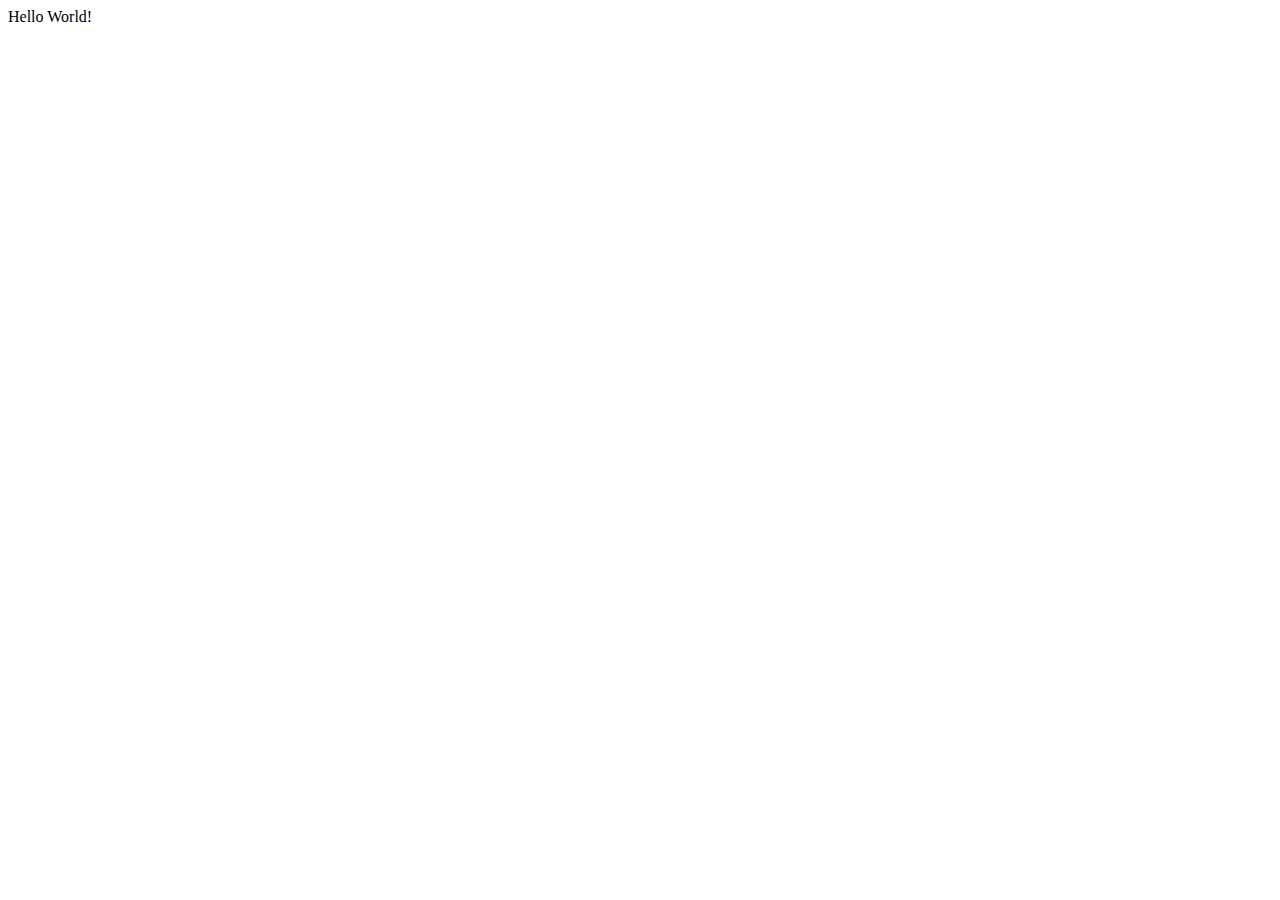
==== index.html @ f5573fec "Creating files and linking them together Created html, css, and js files Sets up html file and linke" ====
<!DOCTYPE html>
<html lang="en">

<head>
    <meta charset="UTF-8">
    <meta name="viewport" content="width=device-width, initial-scale=1.0">
    <title>Rock Paper Scissor</title>
    <link rel="stylesheet" href="./style.css">
</head>

<body>
    <div>Hello World!</div>
    <script src="./script.js"></script>
</body>

</html>
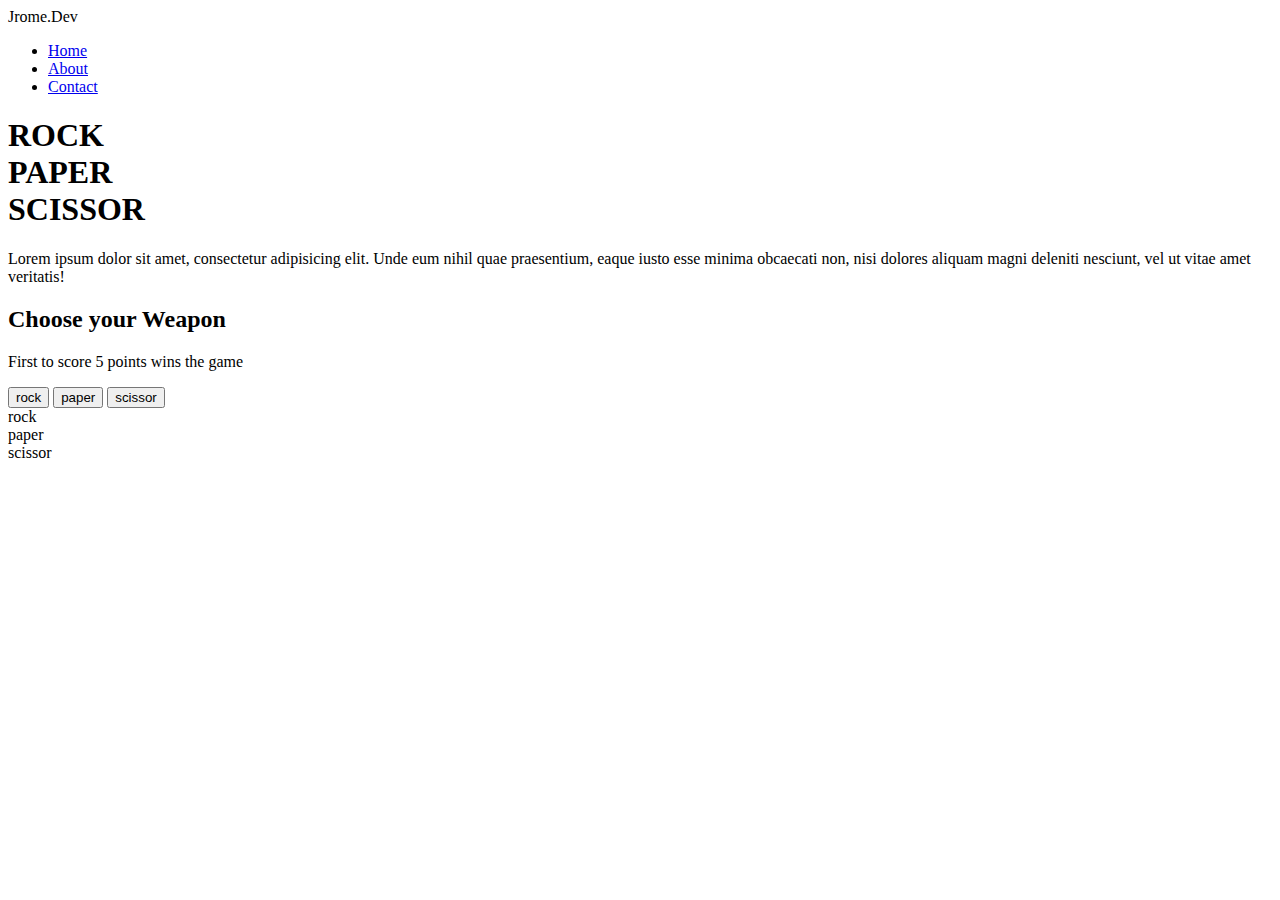
==== commit 61abb243: "Setting up html contents" ====
--- a/index.html
+++ b/index.html
@@ -9,7 +9,59 @@
 </head>
 
 <body>
-    <div>Hello World!</div>
+    <header>
+        <div class="content-wrapper">
+            <div class="logo-container">
+                <div class="image-contaienr"></div>
+                Jrome.Dev
+            </div>
+            <nav>
+                <ul>
+                    <li>
+                        <a href="#">Home</a>
+                    </li>
+                    <li>
+                        <a href="#">About</a>
+                    </li>
+                    <li>
+                        <a href="#">Contact</a>
+                    </li>
+                </ul>
+            </nav>
+        </div>
+    </header>
+    <main>
+        <div class="content-wrapper">
+            <div class="section1">
+                <h1 class="game-title">ROCK<br>PAPER<br>SCISSOR</h1>
+                <p class="game-description">Lorem ipsum dolor sit amet, consectetur adipisicing elit. Unde eum nihil
+                    quae praesentium, eaque iusto esse minima obcaecati non, nisi dolores aliquam magni deleniti
+                    nesciunt, vel ut vitae amet veritatis!</p>
+            </div>
+            <div class="section2"></div>
+        </div>
+    </main>
+
+
+    <div class="game-container">
+        <h2 id="result">Choose your Weapon</h2>
+        <p id="result-description">First to score 5 points wins the game</p>
+        <div class="flex-container">
+            <div class="user-options">
+                <div class="grid">
+                    <button class="button rock">rock</button>
+                    <button class="button paper">paper</button>
+                    <button class="button scissor">scissor</button>
+                </div>
+            </div>
+            <div class="computer-options">
+                <div class="button rock">rock</div>
+                <div class="button paper">paper</div>
+                <div class="button scissor">scissor</div>
+            </div>
+        </div>
+    </div>
+
     <script src="./script.js"></script>
 </body>
 
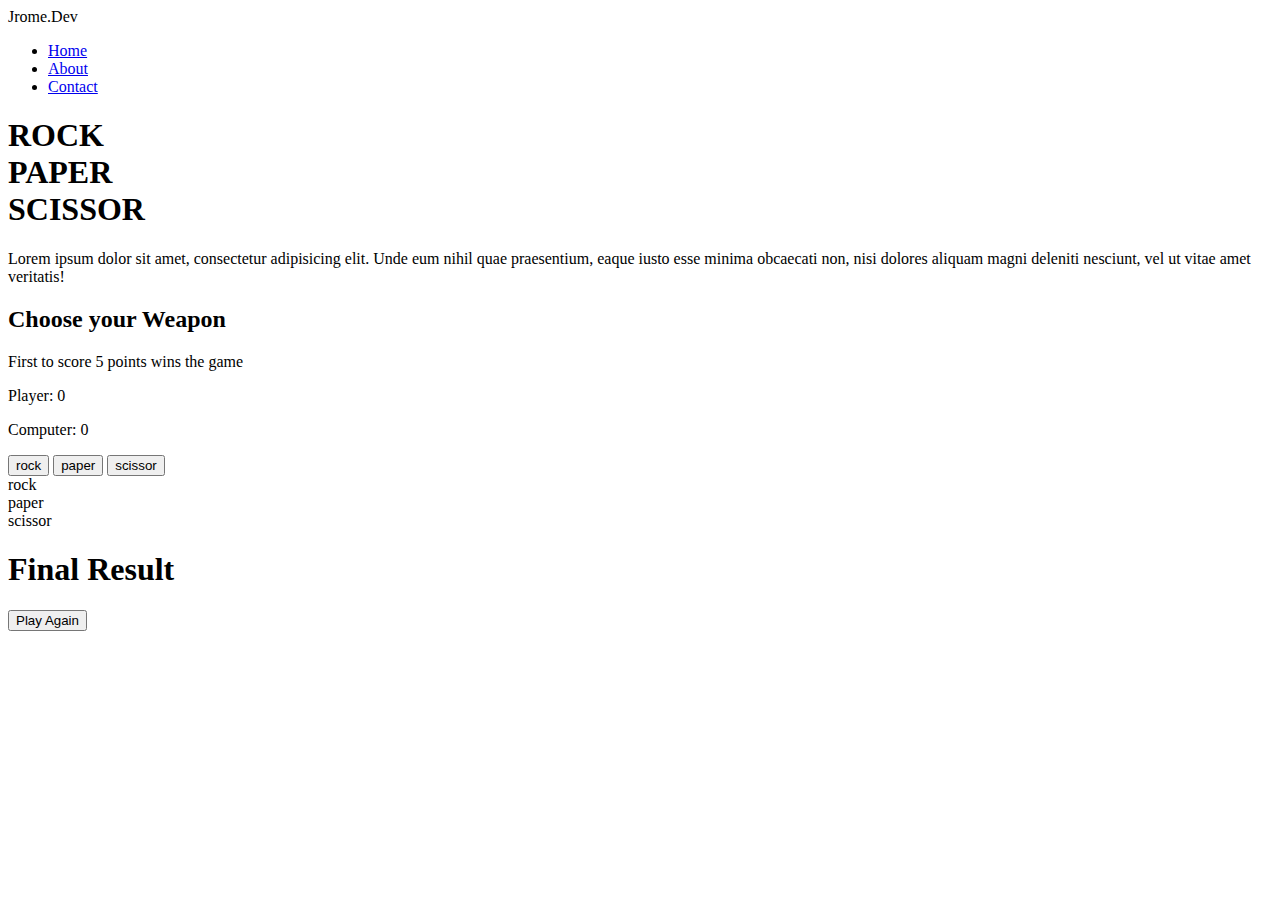
==== commit 54e79528: "Modified script to display results in the webpage" ====
--- a/index.html
+++ b/index.html
@@ -46,12 +46,25 @@
     <div class="game-container">
         <h2 id="result">Choose your Weapon</h2>
         <p id="result-description">First to score 5 points wins the game</p>
+
+        <div class="flex-container">
+            <div class="human-data">
+                <div class="image-container"></div>
+                <p id="human-score">Player: 0</p>
+            </div>
+            <div class="computer-data">
+                <div class="image-container"></div>
+                <p id="computer-score">Computer: 0</p>
+            </div>
+
+        </div>
+
         <div class="flex-container">
             <div class="user-options">
                 <div class="grid">
-                    <button class="button rock">rock</button>
-                    <button class="button paper">paper</button>
-                    <button class="button scissor">scissor</button>
+                    <button class="button rock" onclick="playRound(1)">rock</button>
+                    <button class="button paper" onclick="playRound(2)">paper</button>
+                    <button class="button scissor" onclick="playRound(3)">scissor</button>
                 </div>
             </div>
             <div class="computer-options">
@@ -62,6 +75,11 @@
         </div>
     </div>
 
+    <div class="pop-up">
+        <h1 id="final-result">Final Result</h1>
+        <button class="button">Play Again</button>
+    </div>
+
     <script src="./script.js"></script>
 </body>
 
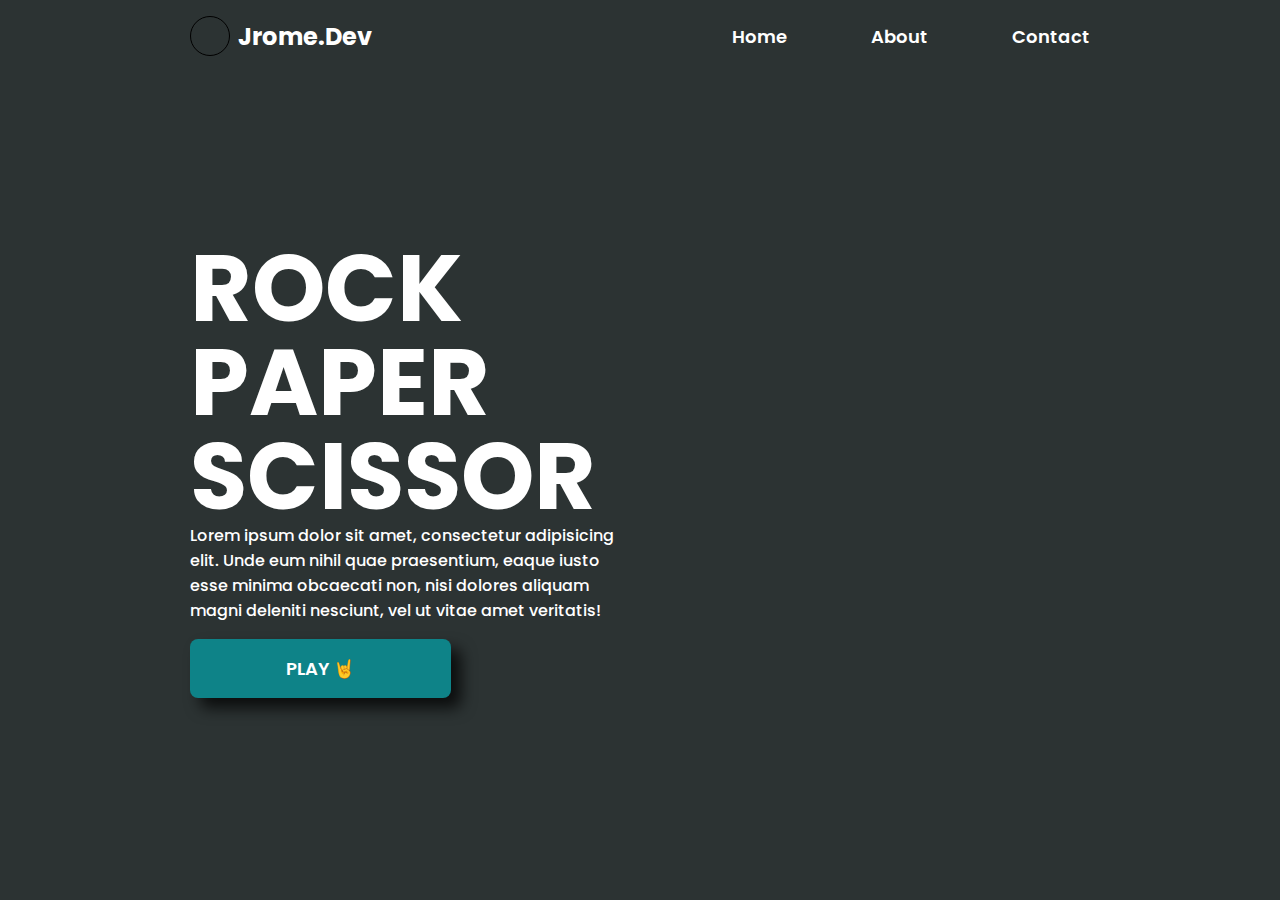
==== commit e1a9f6ab: "Adding styles and script modification Used grid to separate 2 sectioned containers Modified scipt to" ====
--- a/index.html
+++ b/index.html
@@ -10,10 +10,10 @@
 
 <body>
     <header>
-        <div class="content-wrapper">
+        <div class="content-wrapper flex-container navigation-wrapper">
             <div class="logo-container">
-                <div class="image-contaienr"></div>
-                Jrome.Dev
+                <div class="image-container logo"></div>
+                <h2>Jrome.Dev</h2>
             </div>
             <nav>
                 <ul>
@@ -31,23 +31,24 @@
         </div>
     </header>
     <main>
-        <div class="content-wrapper">
+        <div class="content-wrapper hero">
             <div class="section1">
                 <h1 class="game-title">ROCK<br>PAPER<br>SCISSOR</h1>
                 <p class="game-description">Lorem ipsum dolor sit amet, consectetur adipisicing elit. Unde eum nihil
                     quae praesentium, eaque iusto esse minima obcaecati non, nisi dolores aliquam magni deleniti
                     nesciunt, vel ut vitae amet veritatis!</p>
+                <button id="play-button" class="button" onclick="showGame()">PLAY 🤘</button>
             </div>
             <div class="section2"></div>
         </div>
     </main>
 
-
-    <div class="game-container">
+    <div id="game-overlay"></div>
+    <div id="game-container">
         <h2 id="result">Choose your Weapon</h2>
         <p id="result-description">First to score 5 points wins the game</p>
 
-        <div class="flex-container">
+        <div class="scoring grid">
             <div class="human-data">
                 <div class="image-container"></div>
                 <p id="human-score">Player: 0</p>
@@ -56,28 +57,50 @@
                 <div class="image-container"></div>
                 <p id="computer-score">Computer: 0</p>
             </div>
-
         </div>
 
-        <div class="flex-container">
+        <div class="options grid">
             <div class="user-options">
                 <div class="grid">
-                    <button class="button rock" onclick="playRound(1)">rock</button>
-                    <button class="button paper" onclick="playRound(2)">paper</button>
-                    <button class="button scissor" onclick="playRound(3)">scissor</button>
+                    <div class="grid-item"><button id="player_weapon-1" class="button weapon"
+                            onclick="playRound(1)">✊</button></div>
+                    <div class="grid-item"><button id="player_weapon-2" class="button weapon"
+                            onclick="playRound(2)">🖐</button></div>
+                    <div class="grid-item"><button id="player_weapon-3" class="button weapon"
+                            onclick="playRound(3)">✌</button></div>
                 </div>
             </div>
             <div class="computer-options">
-                <div class="button rock">rock</div>
-                <div class="button paper">paper</div>
-                <div class="button scissor">scissor</div>
+                <div class="grid">
+                    <div class="grid-item">
+                        <div id="computer_weapon-1" class="button weapon">✊</div>
+                    </div>
+                    <div class="grid-item">
+                        <div id="computer_weapon-2" class="button weapon">🖐</div>
+                    </div>
+                    <div class="grid-item">
+                        <div id="computer_weapon-3" class="button weapon">✌</div>
+                    </div>
+                </div>
             </div>
         </div>
     </div>
 
-    <div class="pop-up">
-        <h1 id="final-result">Final Result</h1>
-        <button class="button">Play Again</button>
+    <div id="modal-overlay">
+        <div class="modal">
+            <h1 id="final-score">Final Result</h1>
+            <div class="grid">
+                <div>
+                    <h1 id="human-final_score">0</h1>
+                    <p>Player</p>
+                </div>
+                <div>
+                    <h1 id="computer-final_score">0</h1>
+                    <p>Computer</p>
+                </div>
+            </div>
+            <button class="button" id="modal-button" onclick="playAgain()">Play Again</button>
+        </div>
     </div>
 
     <script src="./script.js"></script>
--- a/style.css
+++ b/style.css
@@ -0,0 +1,247 @@
+@import url('https://fonts.googleapis.com/css2?family=Poppins:wght@400;500;600;700&display=swap');
+
+* {
+    padding: 0;
+    margin: 0;
+    box-sizing: border-box;
+    color: #fff;
+    font-family: "Poppins", sans-serif;
+    font-style: normal;
+}
+
+p,
+a,
+.button {
+    font-size: 18px;
+    font-weight: 600;
+}
+
+/* 
+#2C3333
+#2E4F4F
+#0E8388
+#CBE4DE 
+*/
+
+body {
+    background-color: #2C3333;
+}
+
+.content-wrapper {
+    max-width: 900px;
+    margin: auto;
+
+    &.hero {
+        display: grid;
+        grid-template-columns: repeat(2, 1fr);
+        height: 90vh;
+        align-items: center;
+    }
+}
+
+.flex-container {
+    display: flex;
+
+    &.navigation-wrapper {
+        justify-content: space-between;
+        align-items: center;
+        padding: 1rem 0;
+    }
+}
+
+.image-container {
+    display: flex;
+    justify-content: center;
+    align-items: center;
+
+    & img {
+        height: 100%;
+    }
+
+    &.logo {
+        height: 40px;
+        width: 40px;
+        border: 1px solid #000;
+        border-radius: 50%;
+    }
+}
+
+/* --------------HEADER--------------- */
+
+.logo-container {
+    display: flex;
+    align-items: center;
+
+    & h2 {
+        margin-left: .5rem;
+    }
+}
+
+nav ul li {
+    list-style: none;
+    display: inline-block;
+    margin-left: 5rem;
+
+    & a {
+        text-decoration: none;
+    }
+}
+
+/* ---------------HERO---------------- */
+
+.game-title {
+    font-size: 94px;
+    line-height: 1;
+}
+
+.game-description {
+    font-weight: 500;
+    font-size: 16px;
+}
+
+button {
+    border: none;
+    font-weight: bold;
+    cursor: pointer;
+}
+
+#play-button,
+#modal-button {
+    margin: 1rem 0;
+    padding: 1rem 6rem;
+    border-radius: .5rem;
+    background-color: #0E8388;
+}
+
+/* ---------------GAME CONTENT---------------- */
+
+#game-overlay {
+    content: '';
+    height: 100vh;
+    width: 100%;
+    background-color: #000;
+    position: absolute;
+    top: 0;
+    left: 0;
+    opacity: 90%;
+    visibility: hidden;
+}
+
+#game-container {
+    background-color: #2E4F4F;
+    padding: 2.5rem;
+    height: auto;
+    position: absolute;
+    top: 50%;
+    left: 50%;
+    transform: translate(-50%, -50%);
+    border-radius: 2rem;
+    visibility: hidden;
+
+    & h2 {
+        font-size: 64px;
+    }
+}
+
+#human-score,
+#computer-score,
+#result-description {
+    font-size: 24px;
+}
+
+.scoring.grid,
+#game-container h2,
+#result-description {
+    text-align: center;
+    margin-bottom: 2rem;
+}
+
+#game-container .grid {
+    display: grid;
+}
+
+.options.grid,
+.scoring.grid {
+    grid-template-columns: repeat(2, 1fr);
+    gap: 5rem;
+
+    & .user-options button:hover {
+        transform: scale(1.1);
+    }
+}
+
+.user-options .grid,
+.computer-options .grid {
+    grid-template-columns: repeat(4, 1fr);
+    gap: 1rem;
+    margin-left: 1rem;
+}
+
+.grid-item .button {
+    height: 120px;
+    width: 120px;
+    display: flex;
+    align-items: center;
+    justify-content: center;
+    font-size: 80px;
+    background-color: #0E8388;
+    border-radius: 20px;
+}
+
+.grid-item .button,
+#game-container,
+#play-button,
+.modal,
+#modal-button {
+    box-shadow: 10px 10px 15px 0px rgba(0, 0, 0, 0.75);
+}
+
+#play-button,
+#modal-button {
+    transition: .3s ease;
+    &:hover {
+        background-color: #07787c;
+        color: #ffcc33;
+        transform: scale(1.01);
+    }
+
+    &:active {
+        background-color: #015e61;
+    }
+}
+
+/* ---------------MODAL--------------- */
+
+#modal-overlay {
+    display: none;
+    position: fixed;
+    z-index: 1;
+    padding-top: 200px;
+    left: 0;
+    top: 0;
+    width: 100%;
+    height: 100%;
+    overflow: auto;
+    background-color: rgb(0, 0, 0);
+    background-color: rgba(0, 0, 0, 0.9);
+}
+
+.modal {
+    width: 370px;
+    background-color: #2C3333;
+    margin: auto;
+    padding: 2rem;
+    border-radius: 20px;
+    display: flex;
+    flex-direction: column;
+    align-items: center;
+}
+
+.modal .grid {
+    display: grid;
+    grid-template-columns: repeat(2, 1fr);
+    text-align: center;
+    width: 100%;
+    font-size: 60px;
+    line-height: 1;
+}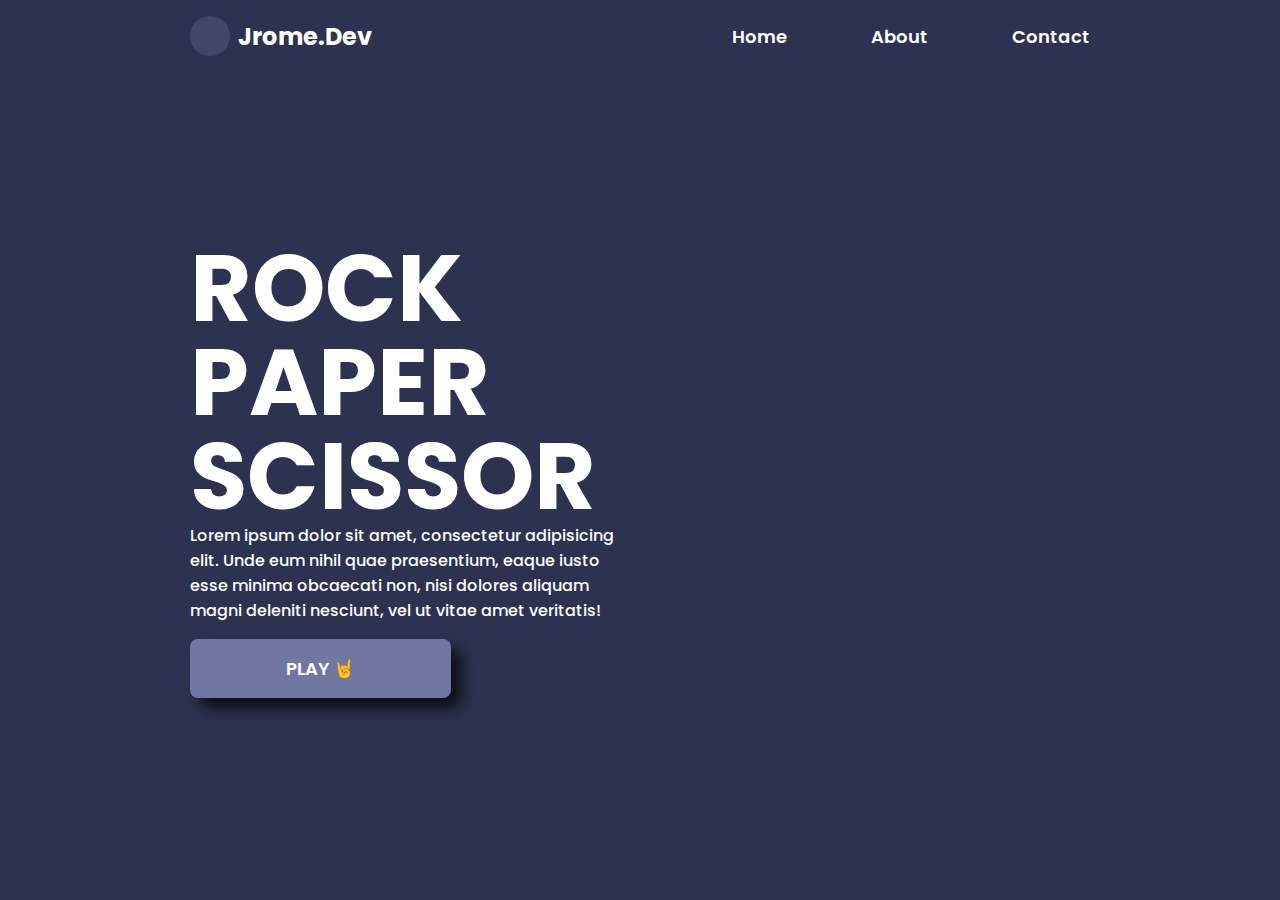
==== commit e1a9c8e0: "Add, Replace, and Removed classes affected by css code clean up" ====
--- a/index.html
+++ b/index.html
@@ -10,7 +10,7 @@
 
 <body>
     <header>
-        <div class="content-wrapper flex-container navigation-wrapper">
+        <div class="content-wrapper navigation-wrapper flex-center">
             <div class="logo-container">
                 <div class="image-container logo"></div>
                 <h2>Jrome.Dev</h2>
@@ -31,7 +31,7 @@
         </div>
     </header>
     <main>
-        <div class="content-wrapper hero">
+        <div class="content-wrapper hero grid grid-2">
             <div class="section1">
                 <h1 class="game-title">ROCK<br>PAPER<br>SCISSOR</h1>
                 <p class="game-description">Lorem ipsum dolor sit amet, consectetur adipisicing elit. Unde eum nihil
@@ -43,43 +43,44 @@
         </div>
     </main>
 
-    <div id="game-overlay"></div>
-    <div id="game-container">
-        <h2 id="result">Choose your Weapon</h2>
-        <p id="result-description">First to score 5 points wins the game</p>
+    <div id="game-overlay">
+        <div id="game-container">
+            <h2 id="result">Choose your Weapon</h2>
+            <p id="result-description">First to score 5 points wins the game</p>
 
-        <div class="scoring grid">
-            <div class="human-data">
-                <div class="image-container"></div>
-                <p id="human-score">Player: 0</p>
-            </div>
-            <div class="computer-data">
-                <div class="image-container"></div>
-                <p id="computer-score">Computer: 0</p>
-            </div>
-        </div>
-
-        <div class="options grid">
-            <div class="user-options">
-                <div class="grid">
-                    <div class="grid-item"><button id="player_weapon-1" class="button weapon"
-                            onclick="playRound(1)">✊</button></div>
-                    <div class="grid-item"><button id="player_weapon-2" class="button weapon"
-                            onclick="playRound(2)">🖐</button></div>
-                    <div class="grid-item"><button id="player_weapon-3" class="button weapon"
-                            onclick="playRound(3)">✌</button></div>
+            <div class="scoring grid">
+                <div class="human-data">
+                    <div class="image-container"></div>
+                    <p id="human-score">Player: 0</p>
+                </div>
+                <div class="computer-data">
+                    <div class="image-container"></div>
+                    <p id="computer-score">Computer: 0</p>
                 </div>
             </div>
-            <div class="computer-options">
-                <div class="grid">
-                    <div class="grid-item">
-                        <div id="computer_weapon-1" class="button weapon">✊</div>
+
+            <div class="options grid">
+                <div class="user-options">
+                    <div class="grid">
+                        <div class="grid-item"><button id="player_weapon-1" class="button weapon"
+                                onclick="playRound(1)">✊</button></div>
+                        <div class="grid-item"><button id="player_weapon-2" class="button weapon"
+                                onclick="playRound(2)">🖐</button></div>
+                        <div class="grid-item"><button id="player_weapon-3" class="button weapon"
+                                onclick="playRound(3)">✌</button></div>
                     </div>
-                    <div class="grid-item">
-                        <div id="computer_weapon-2" class="button weapon">🖐</div>
-                    </div>
-                    <div class="grid-item">
-                        <div id="computer_weapon-3" class="button weapon">✌</div>
+                </div>
+                <div class="computer-options">
+                    <div class="grid">
+                        <div class="grid-item">
+                            <div id="computer_weapon-1" class="button weapon">✊</div>
+                        </div>
+                        <div class="grid-item">
+                            <div id="computer_weapon-2" class="button weapon">🖐</div>
+                        </div>
+                        <div class="grid-item">
+                            <div id="computer_weapon-3" class="button weapon">✌</div>
+                        </div>
                     </div>
                 </div>
             </div>
--- a/style.css
+++ b/style.css
@@ -9,22 +9,38 @@
     font-style: normal;
 }
 
+:root {
+    --color1: #2D3250;
+    --color2: #424769;
+    --color3: #7077A1;
+    --color4: #9EC8B9;
+
+    --font-size-default: 18px;
+    --font-size-small: 16px;
+    --font-size-large: 20px;
+
+    --font-weight-default: 500;
+    --font-weight-semi: 600;
+    --font-weight-bold: 700;
+}
+
 p,
 a,
 .button {
-    font-size: 18px;
-    font-weight: 600;
-}
-
-/* 
-#2C3333
-#2E4F4F
-#0E8388
-#CBE4DE 
-*/
+    font-size: var(--font-size-default);
+    font-weight: var(--font-weight-semi);
+}
 
 body {
-    background-color: #2C3333;
+    background-color: var(--color1);
+}
+
+.grid {
+    display: grid;
+
+    &.grid-2 {
+        grid-template-columns: repeat(2, 1fr);
+    }
 }
 
 .content-wrapper {
@@ -32,21 +48,20 @@
     margin: auto;
 
     &.hero {
-        display: grid;
-        grid-template-columns: repeat(2, 1fr);
         height: 90vh;
         align-items: center;
     }
 }
 
-.flex-container {
-    display: flex;
-
-    &.navigation-wrapper {
-        justify-content: space-between;
-        align-items: center;
-        padding: 1rem 0;
-    }
+.flex-center {
+    display: flex;
+    justify-content: center;
+    align-items: center;
+}
+
+.navigation-wrapper {
+    justify-content: space-between;
+    padding: 1rem 0;
 }
 
 .image-container {
@@ -61,8 +76,8 @@
     &.logo {
         height: 40px;
         width: 40px;
-        border: 1px solid #000;
         border-radius: 50%;
+        background-color: var(--color2);
     }
 }
 
@@ -95,40 +110,21 @@
 }
 
 .game-description {
-    font-weight: 500;
-    font-size: 16px;
+    font-weight: var(--font-weight-default);
+    font-size: var(--font-size-small);
 }
 
 button {
     border: none;
     font-weight: bold;
     cursor: pointer;
-}
-
-#play-button,
-#modal-button {
-    margin: 1rem 0;
-    padding: 1rem 6rem;
-    border-radius: .5rem;
-    background-color: #0E8388;
+    background-color: var(--color3)
 }
 
 /* ---------------GAME CONTENT---------------- */
 
-#game-overlay {
-    content: '';
-    height: 100vh;
-    width: 100%;
-    background-color: #000;
-    position: absolute;
-    top: 0;
-    left: 0;
-    opacity: 90%;
-    visibility: hidden;
-}
-
 #game-container {
-    background-color: #2E4F4F;
+    background-color: var(--color2);
     padding: 2.5rem;
     height: auto;
     position: absolute;
@@ -136,7 +132,6 @@
     left: 50%;
     transform: translate(-50%, -50%);
     border-radius: 2rem;
-    visibility: hidden;
 
     & h2 {
         font-size: 64px;
@@ -156,10 +151,6 @@
     margin-bottom: 2rem;
 }
 
-#game-container .grid {
-    display: grid;
-}
-
 .options.grid,
 .scoring.grid {
     grid-template-columns: repeat(2, 1fr);
@@ -184,8 +175,9 @@
     align-items: center;
     justify-content: center;
     font-size: 80px;
-    background-color: #0E8388;
+    background-color: var(--color3);
     border-radius: 20px;
+    transition: .3s ease;
 }
 
 .grid-item .button,
@@ -199,20 +191,25 @@
 #play-button,
 #modal-button {
     transition: .3s ease;
+    margin: 1rem 0;
+    padding: 1rem 6rem;
+    border-radius: .5rem;
+
     &:hover {
-        background-color: #07787c;
+        background-color: #585e88;
         color: #ffcc33;
         transform: scale(1.01);
     }
 
     &:active {
-        background-color: #015e61;
+        background-color: #474c72;
     }
 }
 
 /* ---------------MODAL--------------- */
 
-#modal-overlay {
+#modal-overlay,
+#game-overlay {
     display: none;
     position: fixed;
     z-index: 1;
@@ -228,7 +225,7 @@
 
 .modal {
     width: 370px;
-    background-color: #2C3333;
+    background-color: var(--color2);
     margin: auto;
     padding: 2rem;
     border-radius: 20px;
@@ -238,7 +235,6 @@
 }
 
 .modal .grid {
-    display: grid;
     grid-template-columns: repeat(2, 1fr);
     text-align: center;
     width: 100%;
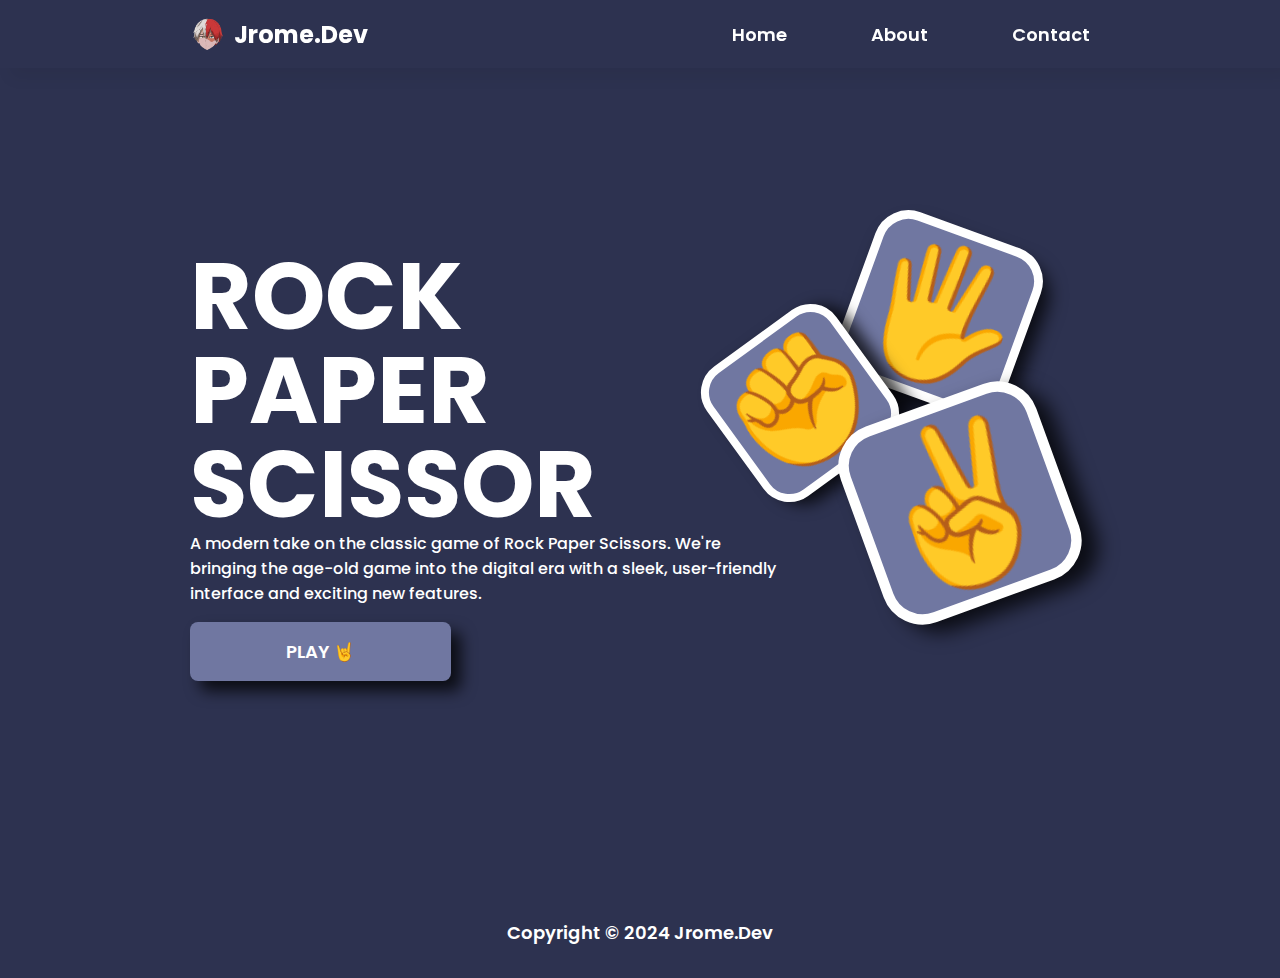
==== commit fff365b0: "Added pages content and footer, and modified styling" ====
--- a/index.html
+++ b/index.html
@@ -12,7 +12,9 @@
     <header>
         <div class="content-wrapper navigation-wrapper flex-center">
             <div class="logo-container">
-                <div class="image-container logo"></div>
+                <div class="image-container logo">
+                    <img src="./images/profile.png" alt="">
+                </div>
                 <h2>Jrome.Dev</h2>
             </div>
             <nav>
@@ -21,25 +23,29 @@
                         <a href="#">Home</a>
                     </li>
                     <li>
-                        <a href="#">About</a>
+                        <a href="pages/about.html">About</a>
                     </li>
                     <li>
-                        <a href="#">Contact</a>
+                        <a href="pages/contacts.html">Contact</a>
                     </li>
                 </ul>
             </nav>
         </div>
     </header>
     <main>
-        <div class="content-wrapper hero grid grid-2">
+        <div class="content-wrapper hero grid">
             <div class="section1">
                 <h1 class="game-title">ROCK<br>PAPER<br>SCISSOR</h1>
-                <p class="game-description">Lorem ipsum dolor sit amet, consectetur adipisicing elit. Unde eum nihil
-                    quae praesentium, eaque iusto esse minima obcaecati non, nisi dolores aliquam magni deleniti
-                    nesciunt, vel ut vitae amet veritatis!</p>
+                <p class="game-description">A modern take on the classic game of Rock Paper Scissors. We're bringing the
+                    age-old game into the digital era with a sleek, user-friendly interface and exciting new features.
+                </p>
                 <button id="play-button" class="button" onclick="showGame()">PLAY 🤘</button>
             </div>
-            <div class="section2"></div>
+            <div class="section2">   
+                <div class="item item-1">🖐</div>
+                <div class="item item-2">✊</div>
+                <div class="item item-3">✌</div>
+            </div>
         </div>
     </main>
 
@@ -103,7 +109,9 @@
             <button class="button" id="modal-button" onclick="playAgain()">Play Again</button>
         </div>
     </div>
-
+    <footer>
+        <p>Copyright © 2024 Jrome.Dev</p>
+    </footer>
     <script src="./script.js"></script>
 </body>
 
--- a/style.css
+++ b/style.css
@@ -13,7 +13,7 @@
     --color1: #2D3250;
     --color2: #424769;
     --color3: #7077A1;
-    --color4: #9EC8B9;
+    --color4: #F6B17A;
 
     --font-size-default: 18px;
     --font-size-small: 16px;
@@ -22,6 +22,11 @@
     --font-weight-default: 500;
     --font-weight-semi: 600;
     --font-weight-bold: 700;
+}
+
+html {
+    position: relative;
+    min-height: 100%;
 }
 
 p,
@@ -33,14 +38,11 @@
 
 body {
     background-color: var(--color1);
+    margin-bottom: 100px;
 }
 
 .grid {
     display: grid;
-
-    &.grid-2 {
-        grid-template-columns: repeat(2, 1fr);
-    }
 }
 
 .content-wrapper {
@@ -48,6 +50,7 @@
     margin: auto;
 
     &.hero {
+        grid-template-columns: repeat(3, 1fr);
         height: 90vh;
         align-items: center;
     }
@@ -57,27 +60,34 @@
     display: flex;
     justify-content: center;
     align-items: center;
+}
+
+header {
+    box-shadow: 10px 10px 15px 0px rgba(0, 0, 0, 0.055);
+    background-color: #2d325070;
+    backdrop-filter: blur(2px);
 }
 
 .navigation-wrapper {
     justify-content: space-between;
     padding: 1rem 0;
+    z-index: 1;
 }
 
 .image-container {
     display: flex;
     justify-content: center;
     align-items: center;
+    overflow: hidden;
 
     & img {
         height: 100%;
     }
 
     &.logo {
-        height: 40px;
-        width: 40px;
+        height: 36px;
+        width: 36px;
         border-radius: 50%;
-        background-color: var(--color2);
     }
 }
 
@@ -99,10 +109,22 @@
 
     & a {
         text-decoration: none;
+
+        &:hover {
+            color: #ffcc33;
+        }
     }
 }
 
 /* ---------------HERO---------------- */
+
+.section1 {
+    grid-column: span 2;
+}
+
+.section2 {
+    position: relative;
+}
 
 .game-title {
     font-size: 94px;
@@ -178,13 +200,15 @@
     background-color: var(--color3);
     border-radius: 20px;
     transition: .3s ease;
+    border: 6px solid #fff;
 }
 
 .grid-item .button,
 #game-container,
 #play-button,
 .modal,
-#modal-button {
+#modal-button,
+.section2 div {
     box-shadow: 10px 10px 15px 0px rgba(0, 0, 0, 0.75);
 }
 
@@ -240,4 +264,100 @@
     width: 100%;
     font-size: 60px;
     line-height: 1;
-}+}
+
+/* ---------------ITEM BACKGROUNDS--------------- */
+
+
+
+.item {
+    position: absolute;
+    z-index: -1;
+    border: 8px solid #fff;
+    border-radius: 2rem;
+    background-color: var(--color3);
+    height: 160px;
+    width: 160px;
+    display: flex;
+    justify-content: center;
+    align-items: center;
+    font-size: 120px;
+}
+
+.item-1 {
+    top: -240px;
+    right: 70px;
+    transform: scale(1.1) rotate(20deg);
+}
+
+.item-2 {
+    top: -150px;
+    left: -70px;
+    transform: rotate(-36deg);
+}
+
+.item-3 {
+    top: -50px;
+    right: 50px;
+    transform: scale(1.3) rotate(-20deg);
+}
+
+/* ---------------ABOUT--------------- */
+
+#about-title,
+#contact-title {
+    font-size: 52px;
+    text-align: center;
+    margin: 2rem;
+}
+
+/* ---------------CONTACTS--------------- */
+
+.contact-image {
+    height: 100px;
+    width: 100px;
+    margin: auto;
+    border-radius: 50%;
+    box-shadow: 10px 10px 15px 0px rgba(0, 0, 0, 0.429);
+}
+
+.dev-name {
+    font-weight: var(--font-weight-bold);
+    font-size: 30px;
+}
+
+.contact.content-wrapper {
+    text-align: center;
+}
+
+.contact-grid {
+    grid-template-columns: repeat(3, 50px);
+    margin: 1rem auto;
+    justify-content: center;
+
+    & .grid-item i{
+        transition: .2s ease;
+        cursor: pointer;
+    }
+
+    & .grid-item:hover i{
+        transform: scale(1.2);
+        color: #ffcc33;
+    }
+}
+
+.contact-grid i {
+    font-size: 24px;
+}
+
+/* ---------------FOOTER--------------- */
+
+footer {
+    position: absolute;
+    width: 100%;
+    bottom: 0;
+    left: 0;
+    text-align: center;
+    padding: 2rem;
+}
+
